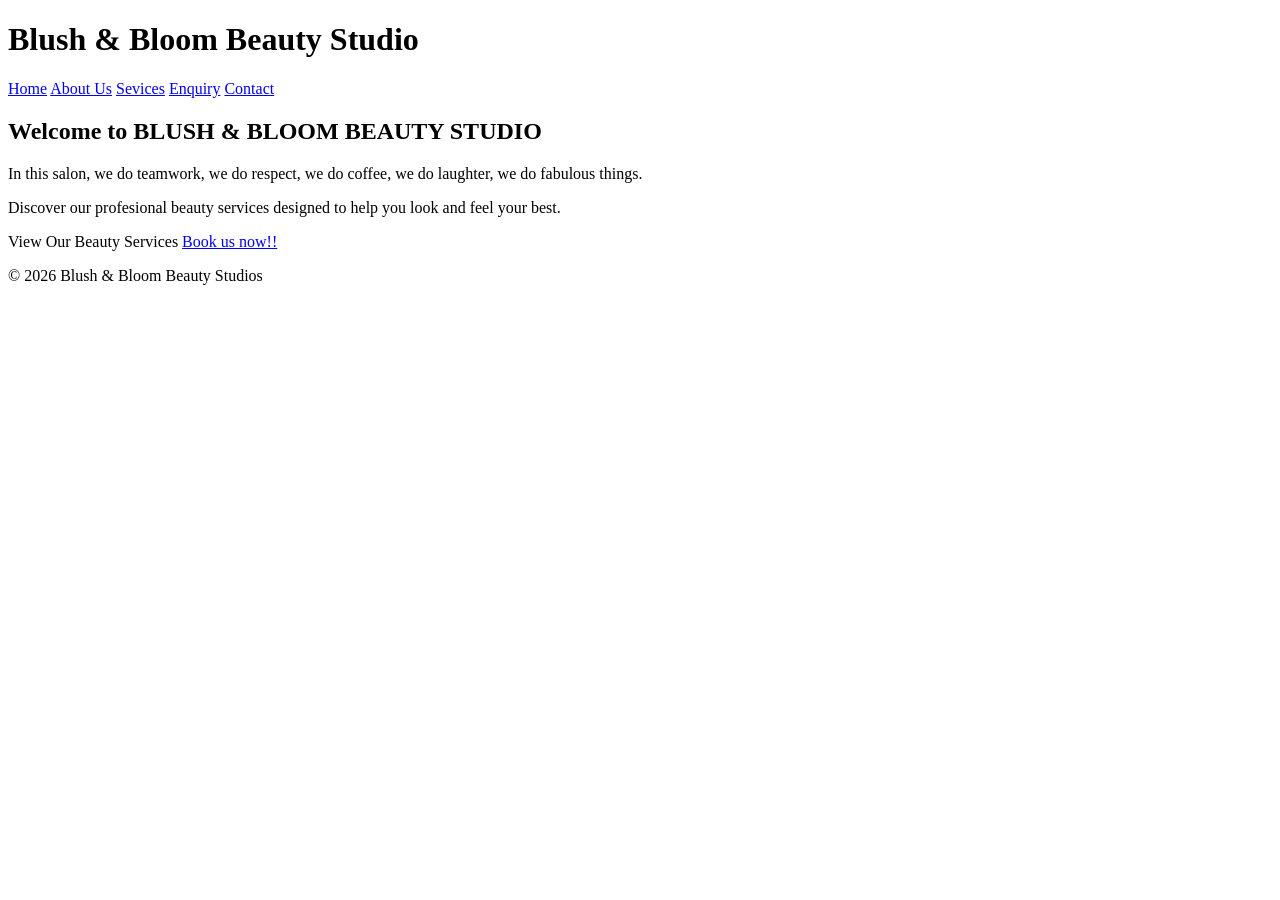
==== index.html @ 8d88fcda "first commit Blush & Bloom Beauty Studio" ====
<!DOCTYPE html>
<html lang="en">
<head>
    <meta charset="UTF-8">
    <meta name="viewport" content="width=device-width, initial-scale=1.0">
    <title>Blush & Bloom Beauty Studio</title>
</head>
<body>
  <header> 
    <!------the title of the beauty salon-->
    <h1> Blush & Bloom Beauty Studio</h1>
    <nav>
      <!-- The navigation sector for selection-->
        <a href="index.html">Home</a>
        <a href="about.html">About Us</a>
        <a href="sevices.html">Sevices</a>
        <a href="enquiry.html">Enquiry</a>
        <a href="contact.html">Contact</a>
    </nav>
  </header>
  <main>
<!---The header of website in bold-->
    <h2> Welcome to BLUSH & BLOOM BEAUTY STUDIO</h2>

<!--Explaining that we work together and the outcomes will be amazing-->
    <p>In this salon, we do teamwork, we do respect, we do coffee, we do laughter, we do fabulous things.</p>


    <p>
      <!--Saying that people should come and expirence.-->
        Discover our profesional beauty services designed to help you look and feel your best.
    
    </p>

    <a herf="services.html">View Our Beauty Services</a>
    <a href="enquiry.html">Book us now!!</a>


  </main>  

  <footer>
    <!--Footer for bottom of the website-->
    <p> &copy 2026 Blush & Bloom Beauty Studios</p>
  </footer>
</body>
</html>
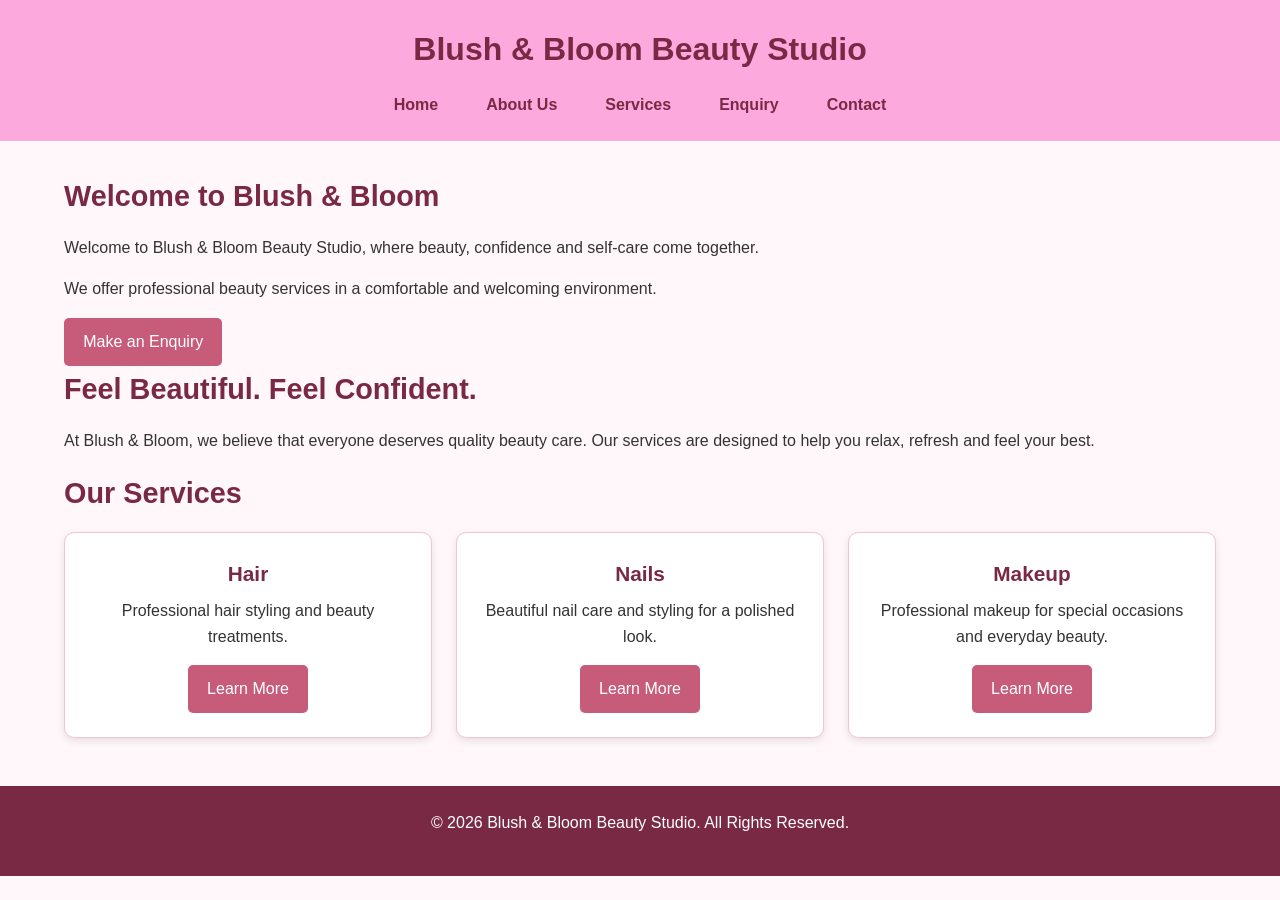
==== commit 66eb09d9: "i Submit Blush and Bloom website" ====
--- a/index.html
+++ b/index.html
@@ -1,46 +1,119 @@
 <!DOCTYPE html>
 <html lang="en">
+
 <head>
     <meta charset="UTF-8">
     <meta name="viewport" content="width=device-width, initial-scale=1.0">
+
     <title>Blush & Bloom Beauty Studio</title>
+
+    <!-- Connects this page to our CSS -->
+    <link rel="stylesheet" href="css/style.css">
 </head>
+
 <body>
-  <header> 
-    <!------the title of the beauty salon-->
-    <h1> Blush & Bloom Beauty Studio</h1>
-    <nav>
-      <!-- The navigation sector for selection-->
-        <a href="index.html">Home</a>
-        <a href="about.html">About Us</a>
-        <a href="sevices.html">Sevices</a>
-        <a href="enquiry.html">Enquiry</a>
-        <a href="contact.html">Contact</a>
-    </nav>
-  </header>
-  <main>
-<!---The header of website in bold-->
-    <h2> Welcome to BLUSH & BLOOM BEAUTY STUDIO</h2>
 
-<!--Explaining that we work together and the outcomes will be amazing-->
-    <p>In this salon, we do teamwork, we do respect, we do coffee, we do laughter, we do fabulous things.</p>
+    <!-- Header -->
+    <header>
+        <h1>Blush & Bloom Beauty Studio</h1>
+
+        <!-- Navigation -->
+        <nav>
+            <ul>
+                <li><a href="index.html">Home</a></li>
+                <li><a href="about.html">About Us</a></li>
+                <li><a href="services.html">Services</a></li>
+                <li><a href="enquiry.html">Enquiry</a></li>
+                <li><a href="contact.html">Contact</a></li>
+            </ul>
+        </nav>
+    </header>
 
 
-    <p>
-      <!--Saying that people should come and expirence.-->
-        Discover our profesional beauty services designed to help you look and feel your best.
-    
-    </p>
+    <!-- Main content -->
+    <main>
 
-    <a herf="services.html">View Our Beauty Services</a>
-    <a href="enquiry.html">Book us now!!</a>
+        <!-- Welcome -->
+        <section>
+            <h2>Welcome to Blush & Bloom</h2>
+
+            <p>
+                Welcome to Blush & Bloom Beauty Studio, where beauty,
+                confidence and self-care come together.
+            </p>
+
+            <p>
+                We offer professional beauty services in a comfortable
+                and welcoming environment.
+            </p>
+
+            <a href="enquiry.html" class="btn">Make an Enquiry</a>
+        </section>
 
 
-  </main>  
+        <!-- About -->
+        <section>
+            <h2>Feel Beautiful. Feel Confident.</h2>
 
-  <footer>
-    <!--Footer for bottom of the website-->
-    <p> &copy 2026 Blush & Bloom Beauty Studios</p>
-  </footer>
+            <p>
+                At Blush & Bloom, we believe that everyone deserves
+                quality beauty care. Our services are designed to help
+                you relax, refresh and feel your best.
+            </p>
+        </section>
+
+
+        <!-- Services -->
+        <section>
+
+            <h2>Our Services</h2>
+
+            <div class="services-container">
+
+                <div class="service-card">
+                    <h3>Hair</h3>
+
+                    <p>
+                        Professional hair styling and beauty treatments.
+                    </p>
+
+                    <a href="services.html" class="btn">Learn More</a>
+                </div>
+
+
+                <div class="service-card">
+                    <h3>Nails</h3>
+
+                    <p>
+                        Beautiful nail care and styling for a polished look.
+                    </p>
+
+                    <a href="services.html" class="btn">Learn More</a>
+                </div>
+
+
+                <div class="service-card">
+                    <h3>Makeup</h3>
+
+                    <p>
+                        Professional makeup for special occasions and
+                        everyday beauty.
+                    </p>
+
+                    <a href="services.html" class="btn">Learn More</a>
+                </div>
+
+            </div>
+
+        </section>
+
+    </main>
+
+
+    <!-- Footer -->
+    <footer>
+        <p>&copy; 2026 Blush & Bloom Beauty Studio. All Rights Reserved.</p>
+    </footer>
+
 </body>
 </html>
--- a/css/style.css
+++ b/css/style.css
@@ -0,0 +1,229 @@
+
+/*  BASIC STYLING */
+
+* {
+    box-sizing: border-box;
+    margin: 0;
+    padding: 0;
+}
+
+body {
+    font-family: Arial, sans-serif;
+    font-size: 1rem;
+    line-height: 1.6;
+    color: #333;
+    background-color: #fff7fa;
+}
+
+main {
+    width: 90%;
+    max-width: 1200px;
+    margin: 2rem auto;
+}
+
+h1,
+h2,
+h3 {
+    color: #7a2945;
+}
+
+h1 {
+    font-size: 2rem;
+    margin-bottom: 0.5rem;
+}
+
+h2 {
+    font-size: 1.8rem;
+    margin-bottom: 1rem;
+}
+
+h3 {
+    font-size: 1.3rem;
+    margin-bottom: 0.5rem;
+}
+
+p {
+    margin-bottom: 1rem;
+}
+
+
+/*HEADER */
+
+header {
+    background-color: #fcaadd;
+    padding: 1.5rem 5%;
+    text-align: center;
+}
+
+
+/* NAVIGATION */
+
+nav ul {
+    list-style: none;
+    display: flex;
+    justify-content: center;
+    align-items: center;
+    gap: 1rem;
+    flex-wrap: wrap;
+    margin-top: 1rem;
+}
+
+nav a {
+    text-decoration: none;
+    color: #7a2945;
+    font-weight: bold;
+    padding: 0.6rem 1rem;
+    border-radius: 5px;
+}
+
+nav a:hover {
+    background-color: white;
+    color: #c75c7a;
+}
+
+
+/* IMAGES */
+
+img {
+    max-width: 100%;
+    height: auto;
+    display: block;
+    margin: 1rem auto;
+    border-radius: 10px;
+}
+
+
+/*SERVICES */
+
+.services-container {
+    display: grid;
+    grid-template-columns: repeat(3, 1fr);
+    gap: 1.5rem;
+}
+
+.service-card {
+    background-color: white;
+    padding: 1.5rem;
+    border: 1px solid #f0c4d0;
+    border-radius: 10px;
+    box-shadow: 0 3px 8px rgba(0, 0, 0, 0.1);
+    text-align: center;
+}
+
+.service-card:hover {
+    transform: translateY(-3px);
+}
+
+
+/* BUTTONS */
+
+button,
+.btn {
+    display: inline-block;
+    background-color: #c75c7a;
+    color: white;
+    border: none;
+    padding: 0.7rem 1.2rem;
+    border-radius: 5px;
+    text-decoration: none;
+    cursor: pointer;
+    font-size: 1rem;
+}
+
+button:hover,
+.btn:hover {
+    background-color: #7a2945;
+}
+
+
+/* FORMS */
+
+form {
+    background-color: white;
+    padding: 1.5rem;
+    border-radius: 10px;
+    box-shadow: 0 3px 8px rgba(0, 0, 0, 0.1);
+}
+
+label {
+    display: block;
+    margin-top: 1rem;
+    margin-bottom: 0.3rem;
+    font-weight: bold;
+}
+
+input,
+textarea,
+select {
+    width: 100%;
+    padding: 0.7rem;
+    border: 1px solid #ccc;
+    border-radius: 5px;
+    font-size: 1rem;
+}
+
+textarea {
+    min-height: 120px;
+    resize: vertical;
+}
+/* FOOTER */
+
+footer {
+    background-color: #7a2945;
+    color: white;
+    text-align: center;
+    padding: 1.5rem;
+    margin-top: 3rem;
+}
+
+
+/* 
+   TABLET RESPONSIVE DESIGN */
+
+@media screen and (max-width: 768px) {
+
+    .services-container {
+        grid-template-columns: repeat(2, 1fr);
+    }
+
+    nav ul {
+        gap: 0.5rem;
+    }
+
+    h1 {
+        font-size: 1.7rem;
+    }
+}
+
+
+/* 
+   MOBILE RESPONSIVE DESIGN
+  */
+
+@media screen and (max-width: 480px) {
+
+    body {
+        font-size: 0.95rem;
+    }
+
+    main {
+        width: 94%;
+    }
+
+    nav ul {
+        flex-direction: column;
+        gap: 0.3rem;
+    }
+
+    .services-container {
+        grid-template-columns: 1fr;
+    }
+
+    h1 {
+        font-size: 1.5rem;
+    }
+
+    h2 {
+        font-size: 1.5rem;
+    }
+}
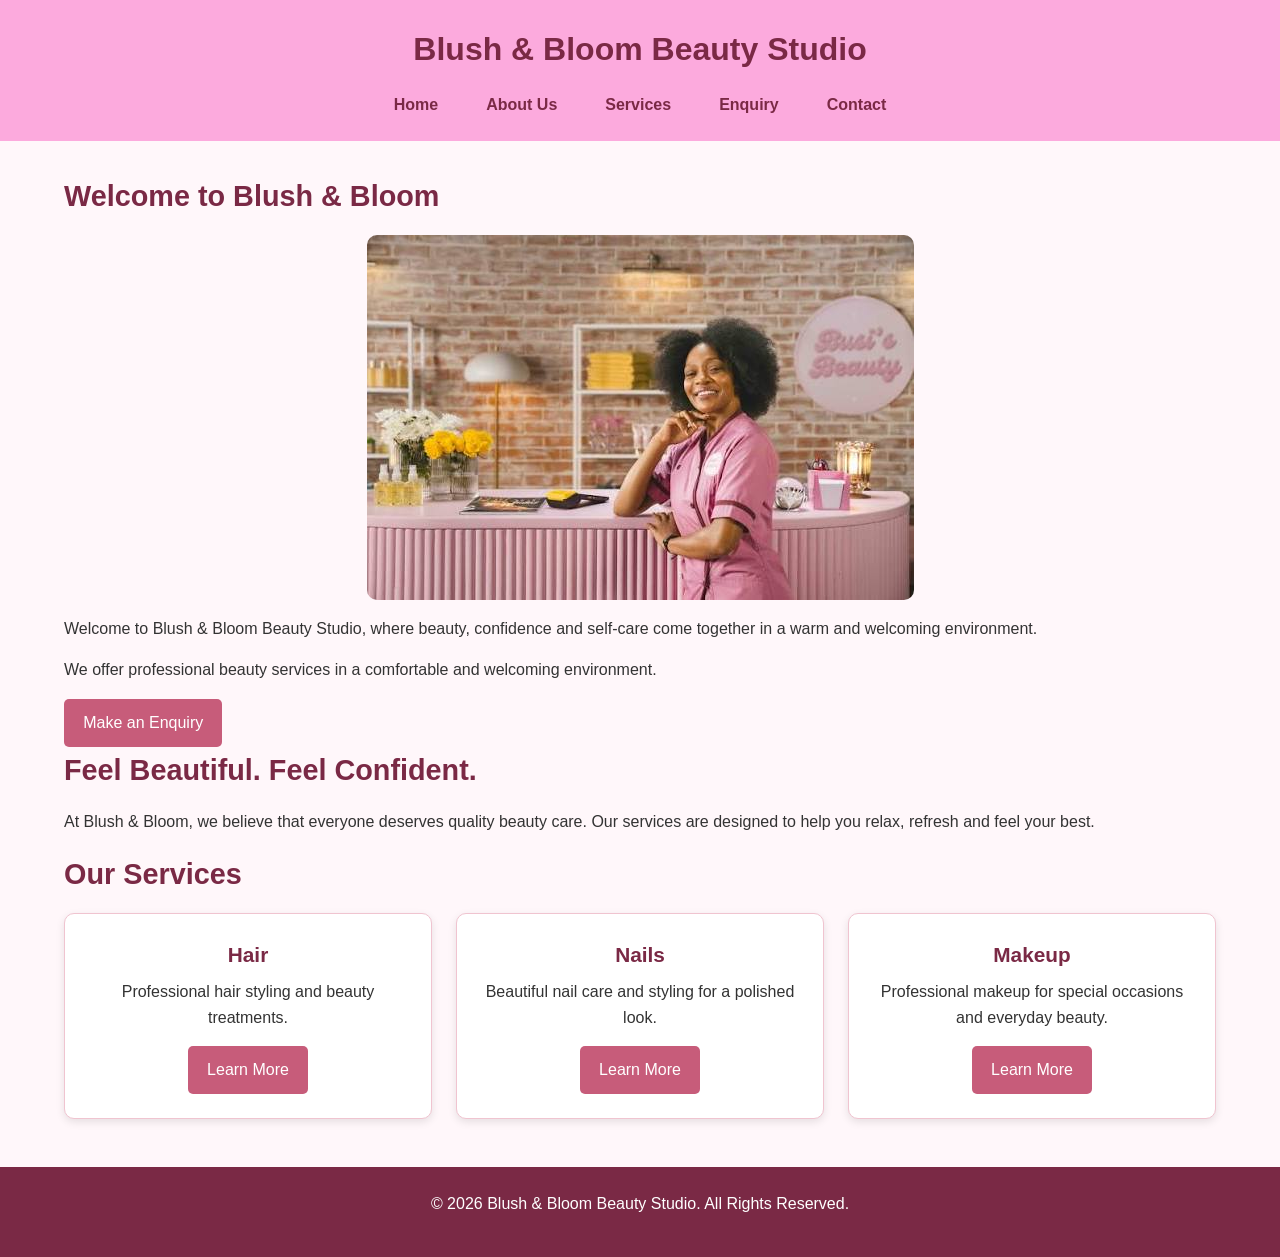
==== commit 0bc862c8: "images added" ====
--- a/index.html
+++ b/index.html
@@ -36,11 +36,15 @@
         <!-- Welcome -->
         <section>
             <h2>Welcome to Blush & Bloom</h2>
+            <img src="images/salon.jpg" alt="Blush & Bloom Beauty Studio">
 
-            <p>
-                Welcome to Blush & Bloom Beauty Studio, where beauty,
-                confidence and self-care come together.
-            </p>
+
+         <p>
+    Welcome to Blush & Bloom Beauty Studio, where beauty,
+    confidence and self-care come together in a warm and
+    welcoming environment.
+</p>
+
 
             <p>
                 We offer professional beauty services in a comfortable
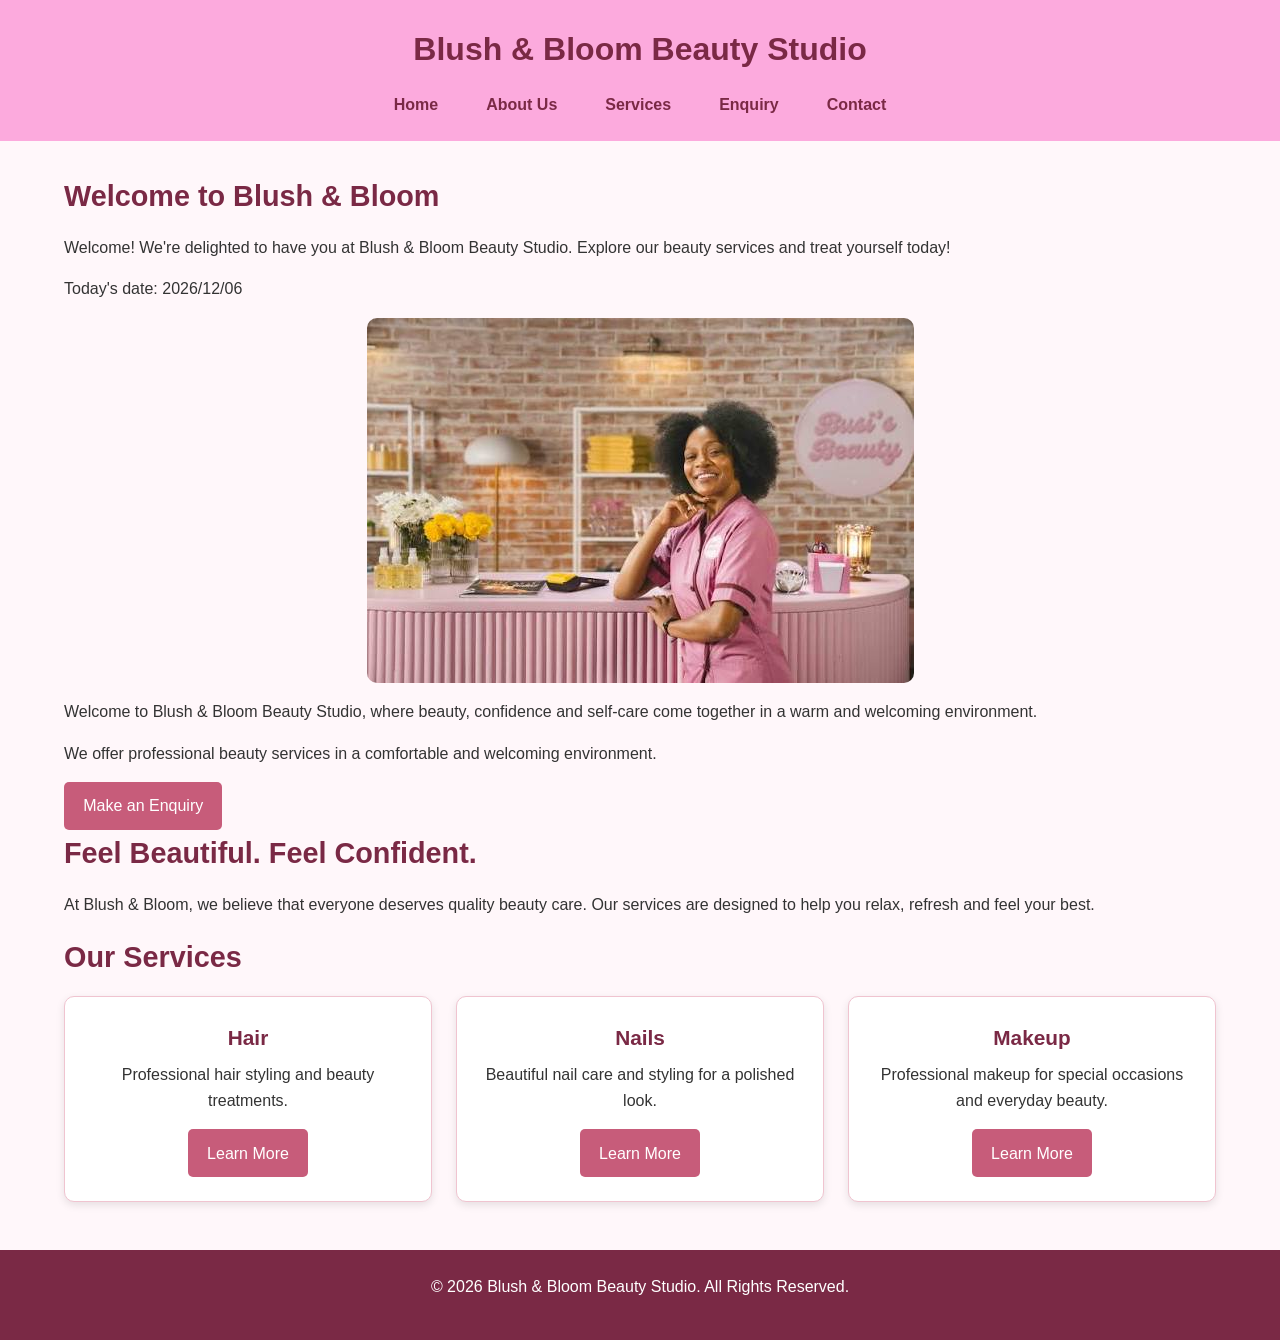
==== commit 789063bd: "Complete Part 3 JavaScript, SEO and documentation updates" ====
--- a/index.html
+++ b/index.html
@@ -6,6 +6,11 @@
     <meta name="viewport" content="width=device-width, initial-scale=1.0">
 
     <title>Blush & Bloom Beauty Studio</title>
+    <meta name="description" content="Discover Blush & Bloom Beauty Studio in South Africa. Explore professional hair styling, nail care and makeup services in a welcoming beauty studio.">
+
+<meta name="keywords" content="Blush and Bloom, beauty salon, hair styling, nail care, makeup, beauty treatments">
+
+<meta name="author" content="Blush & Bloom Beauty Studio">
 
     <!-- Connects this page to our CSS -->
     <link rel="stylesheet" href="css/style.css">
@@ -36,8 +41,9 @@
         <!-- Welcome -->
         <section>
             <h2>Welcome to Blush & Bloom</h2>
-            <img src="images/salon.jpg" alt="Blush & Bloom Beauty Studio">
-
+            <p id="dynamic-message"></p>
+            <p id="current-date"></p>
+           <img src="images/salon.jpg" alt="Professional beauty salon interior at Blush and Bloom Beauty Studio">
 
          <p>
     Welcome to Blush & Bloom Beauty Studio, where beauty,
@@ -118,6 +124,6 @@
     <footer>
         <p>&copy; 2026 Blush & Bloom Beauty Studio. All Rights Reserved.</p>
     </footer>
-
+<script src="js/script.js"></script>
 </body>
 </html>
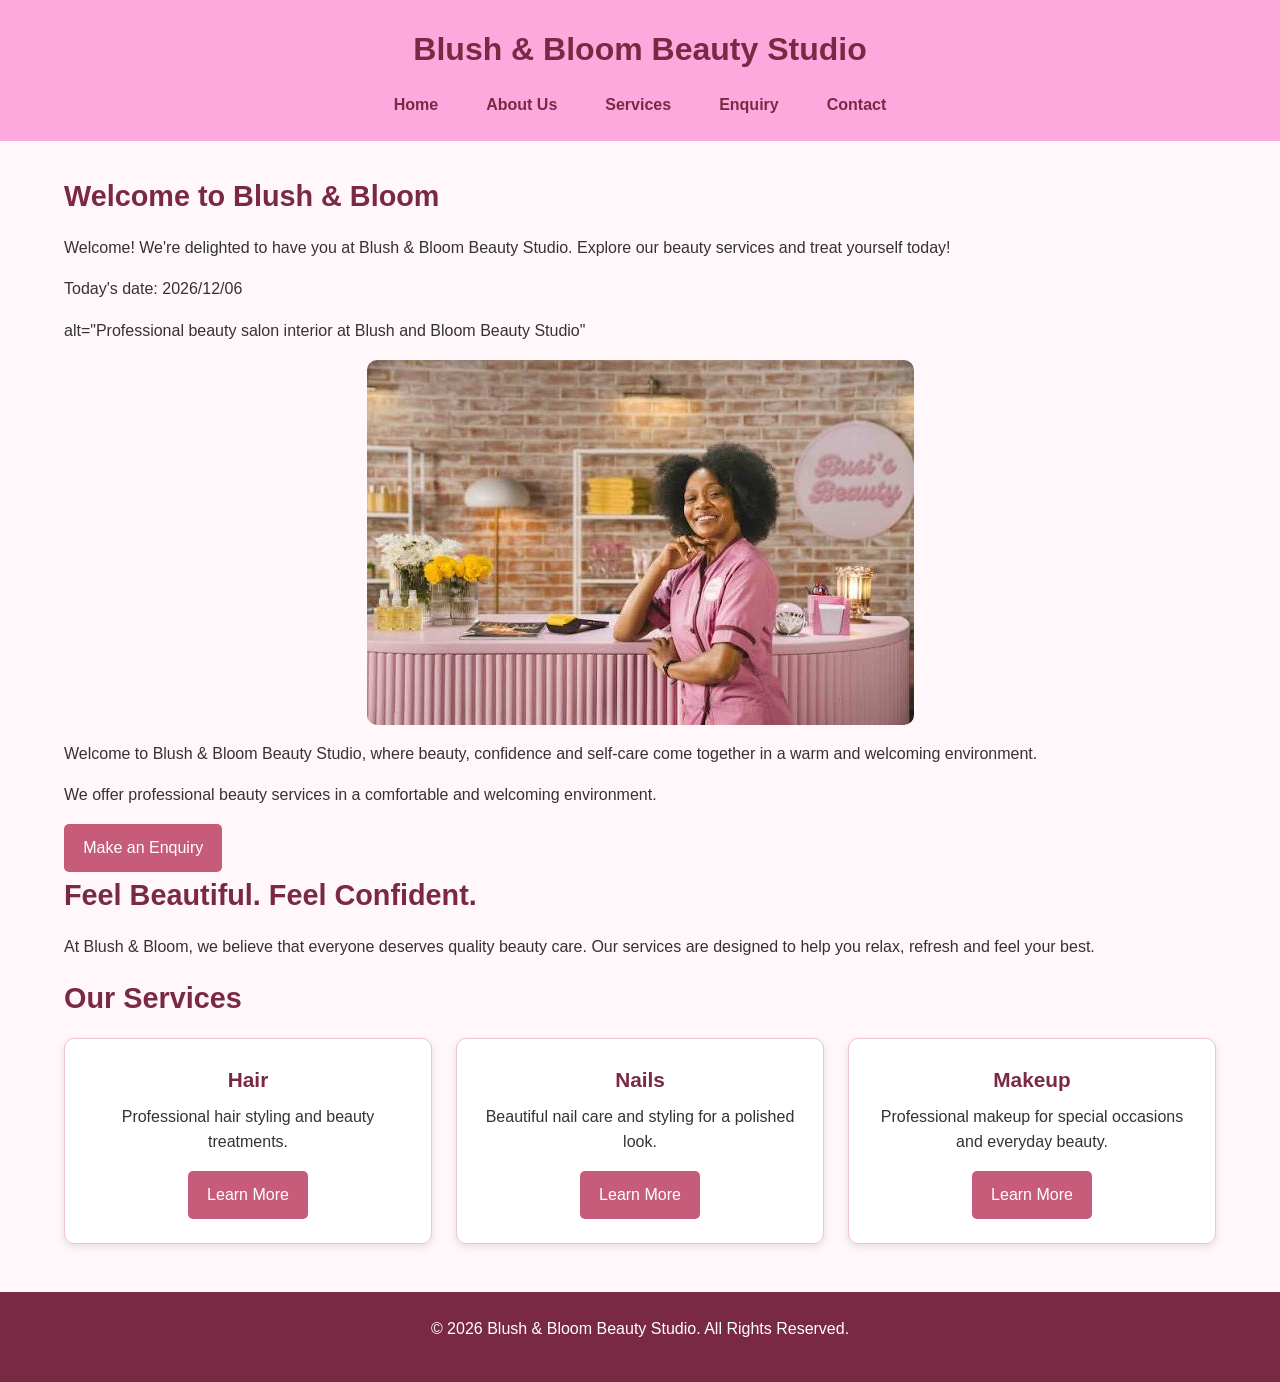
==== commit 823f7449: "Improve homepage image accessibility" ====
--- a/index.html
+++ b/index.html
@@ -43,6 +43,7 @@
             <h2>Welcome to Blush & Bloom</h2>
             <p id="dynamic-message"></p>
             <p id="current-date"></p>
+            alt="Professional beauty salon interior at Blush and Bloom Beauty Studio"
            <img src="images/salon.jpg" alt="Professional beauty salon interior at Blush and Bloom Beauty Studio">
 
          <p>
--- a/css/style.css
+++ b/css/style.css
@@ -1,4 +1,4 @@
-
+/* Main styling and responsive layout for Blush & Bloom Beauty Studio. */
 /*  BASIC STYLING */
 
 * {
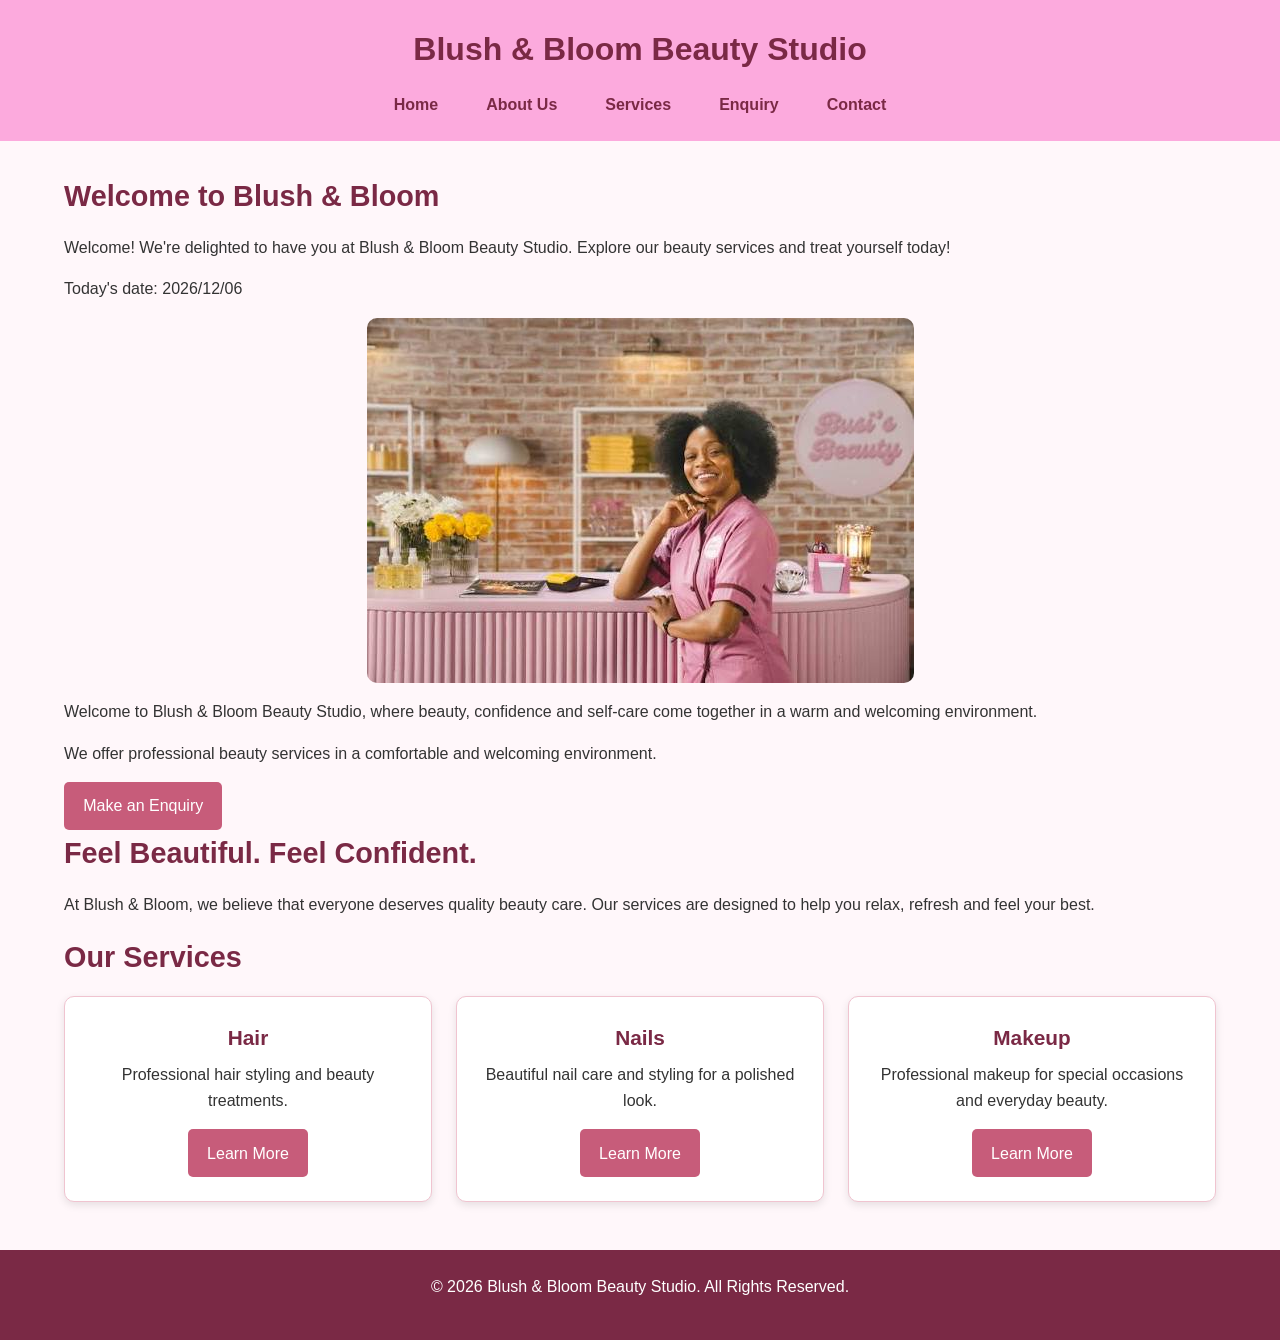
==== commit 155d97cc: "Fix homepage image HTML" ====
--- a/index.html
+++ b/index.html
@@ -43,7 +43,6 @@
             <h2>Welcome to Blush & Bloom</h2>
             <p id="dynamic-message"></p>
             <p id="current-date"></p>
-            alt="Professional beauty salon interior at Blush and Bloom Beauty Studio"
            <img src="images/salon.jpg" alt="Professional beauty salon interior at Blush and Bloom Beauty Studio">
 
          <p>
